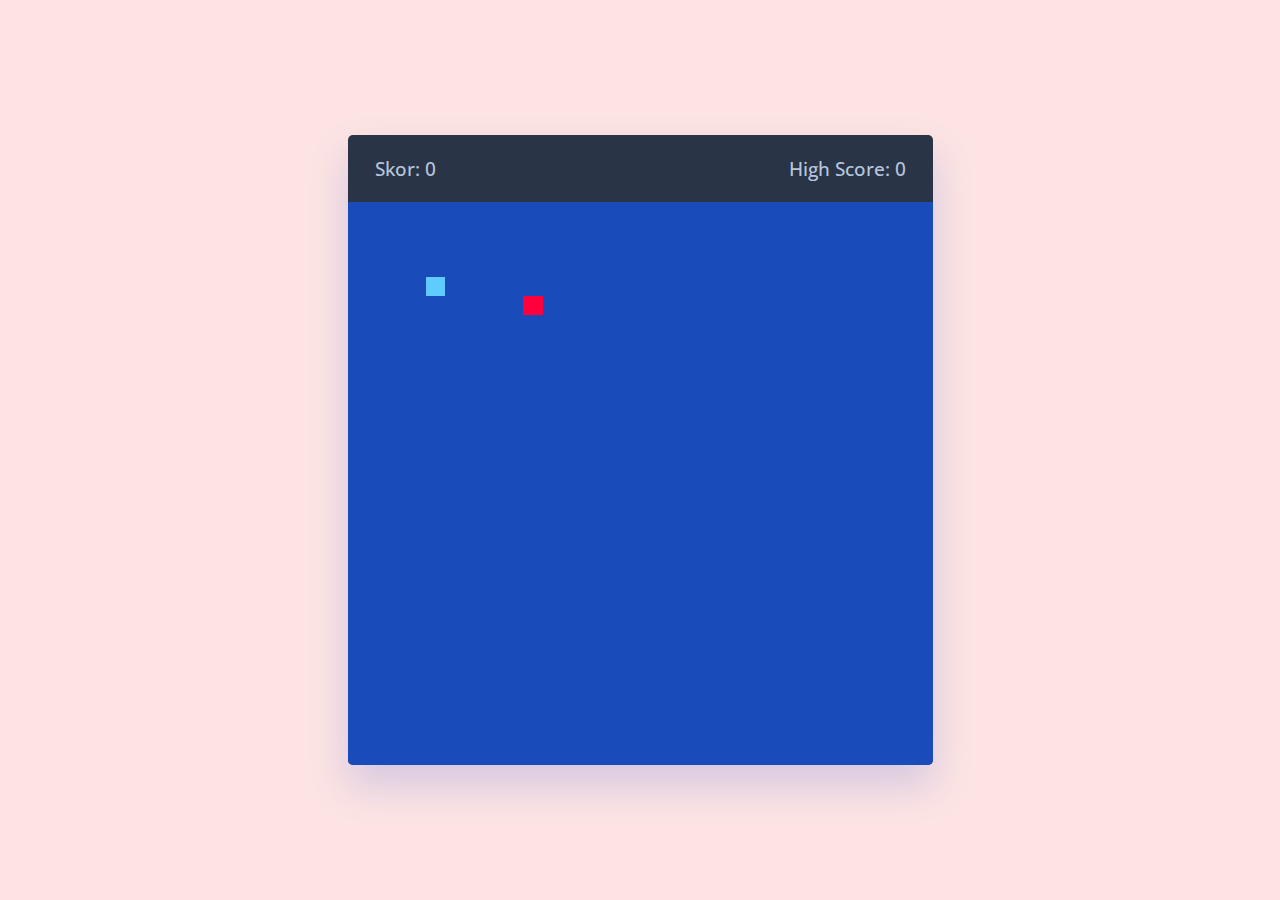
==== Snake Game/index.html @ d8c427fd "Add files via upload" ====
<!DOCTYPE html>
<html lang="en">

<head>
    <meta charset="UTF-8">
    <meta http-equiv="X-UA-Compatible" content="IE=edge">
    <meta name="viewport" content="width=device-width, initial-scale=1.0">
    <link rel="stylesheet" href="https://cdnjs.cloudflare.com/ajax/libs/font-awesome/6.3.0/css/all.min.css">
    <link rel="stylesheet" href="style.css">
    <title>Day #17 - Snake Game | AsmrProg</title>
</head>

<body>

    <div class="wrapper">
        <div class="game-details">
            <span class="score">Skor: 0</span>
            <span class="high-score">Yüksek skor: 0</span>
        </div>

        <div class="play-board"></div>

        <div class="controls">
            <i data-key="ArrowLeft" class="fa-solid fa-arrow-left-long"></i>
            <i data-key="ArrowUp" class="fa-solid fa-arrow-up-long"></i>
            <i data-key="ArrowRight" class="fa-solid fa-arrow-right-long"></i>
            <i data-key="ArrowDown" class="fa-solid fa-arrow-down-long"></i>
        </div>

    </div>


    <script src="index.js"></script>
</body>

</html>
---- Snake Game/style.css ----
@import url('https://fonts.googleapis.com/css2?family=Open+Sans:wght@300;400;500;600;700&display=swap');

*{
    margin: 0;
    padding: 0;
    box-sizing: border-box;
    font-family: 'Open Sans', sans-serif;
}

body{
    display: flex;
    align-items: center;
    justify-content: center;
    min-height: 100vh;
    background: #fde4e3;
}

.wrapper{
    width: 65vmin;
    height: 70vmin;
    display: flex;
    overflow: hidden;
    flex-direction: column;
    justify-content: center;
    background: #293447;
    border-radius: 5px;
    box-shadow: 0 20px 40px rgba(52, 87, 220, 0.2);
}

.game-details{
    color: #b8c6dc;
    font-weight: 500;
    font-size: 1.2rem;
    padding: 20px 27px;
    display: flex;
    justify-content: space-between;
}

.play-board{
    height: 100%;
    width: 100%;
    display: grid;
    background: #194cba;
    grid-template: repeat(30, 1fr) / repeat(30, 1fr);
}

.play-board .food{
    background: #ff003d;
}

.play-board .head{
    background: #60cbff;
}

.controls{
    display: none;
    justify-content: space-between;
}

.controls i{
    padding: 25px 0;
    text-align: center;
    font-size: 1.3rem;
    color: #b8c6dc;
    width: calc(100% / 4);
    cursor: pointer;
    border-right: 1px solid #171b26;
}

@media screen and (max-width: 800px) {
    .wrapper{
        width: 90vmin;
        height: 115vmin;
    }

    .game-details{
        font-size: 1rem;
        padding: 15px 27px;
    }

    .controls{
        display: flex;
    }

    .controls i{
        padding: 15px 0;
        font-size: 1rem;
    }
}
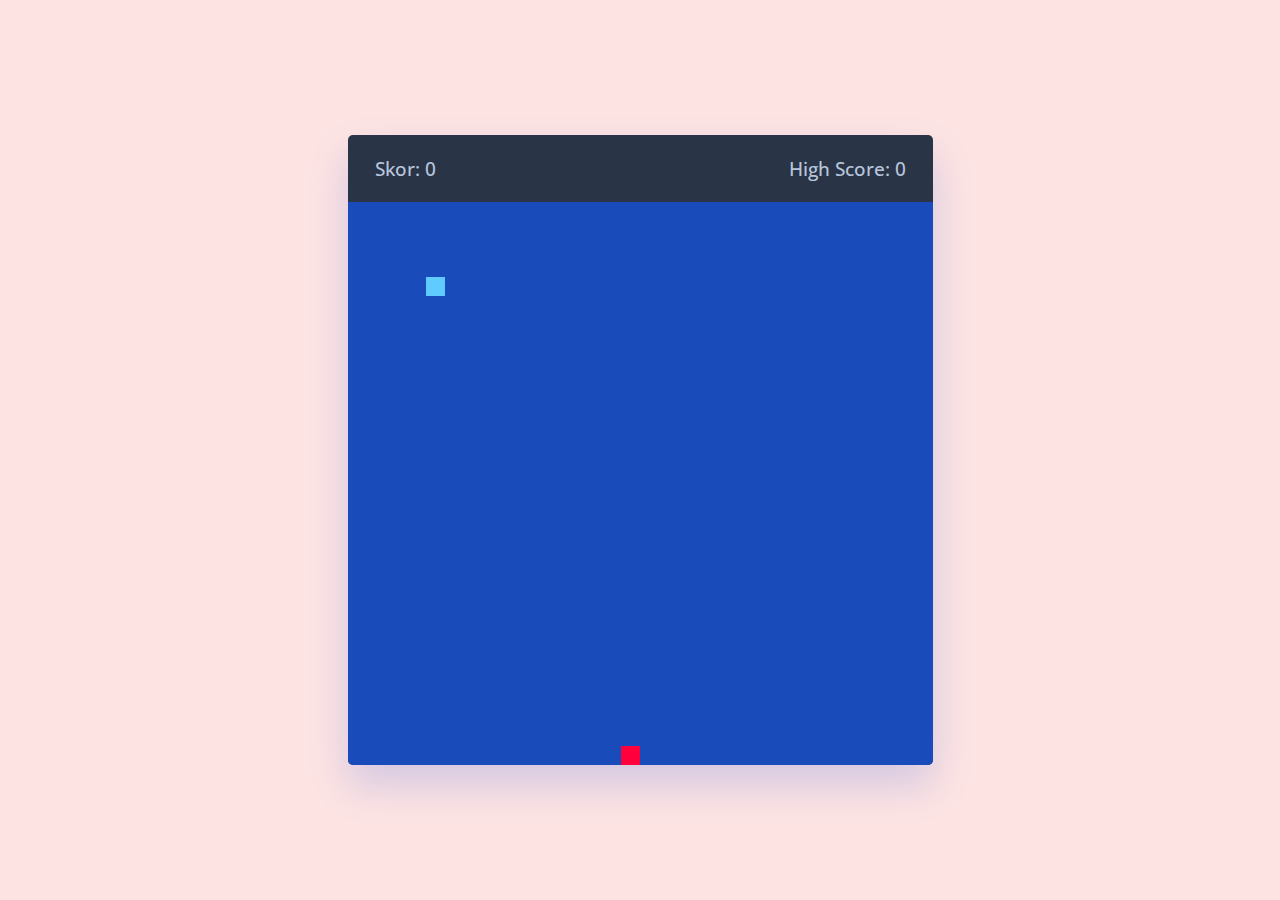
==== commit a2c7a59e: "yeni1" ====
--- a/Snake Game/index.html
+++ b/Snake Game/index.html
@@ -7,7 +7,7 @@
     <meta name="viewport" content="width=device-width, initial-scale=1.0">
     <link rel="stylesheet" href="https://cdnjs.cloudflare.com/ajax/libs/font-awesome/6.3.0/css/all.min.css">
     <link rel="stylesheet" href="style.css">
-    <title>Day #17 - Snake Game | AsmrProg</title>
+    <title>Snake Game </title>
 </head>
 
 <body>
